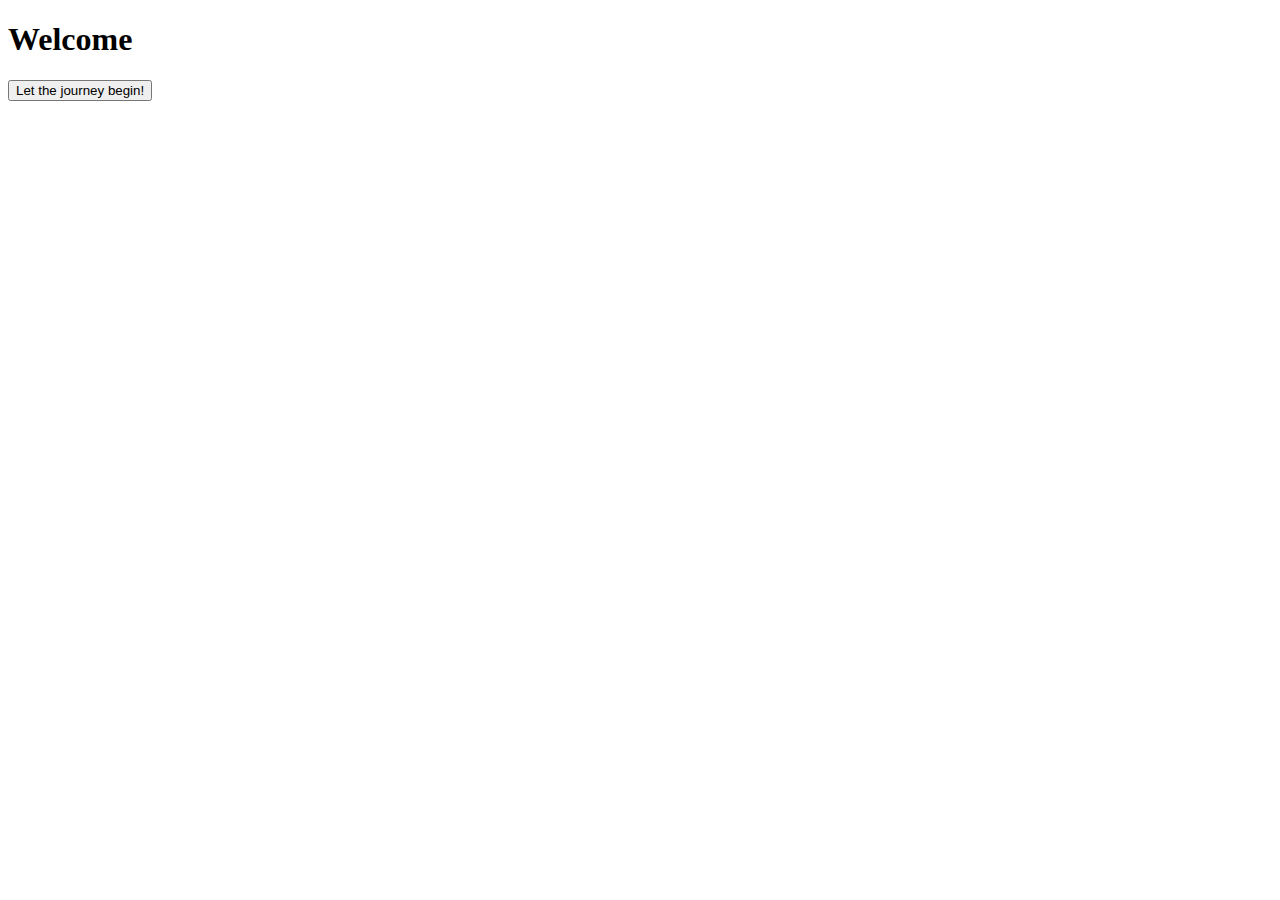
==== intro.html @ be4ce1c2 "Splash screen with animation" ====
<!DOCTYPE html>
<html lang="en">
<head>
  <meta charset="UTF-8">
  <meta name="viewport" content="width=device-width, initial-scale=1.0">
  <title>Intro</title>
  <link rel="stylesheet" href="https://fonts.googleapis.com/css?family=Exo">
  <link rel="stylesheet" href="styles/intro.css">
</head>
<body>
  <div class="header">
    <div class="section">
      <h1 class="welcome">Welcome</h1>
    </div>
    <div class="Q">

    </div>
    <div class="T"></div>
  </div>
  <div class="mainlink">
    <button class="begin" onclick="begin()">Let the journey begin!

    </button>
  </div>
  <script>
    function begin(){
      window.location.replace("index.html");
    }
  </script>
</body>
</html>
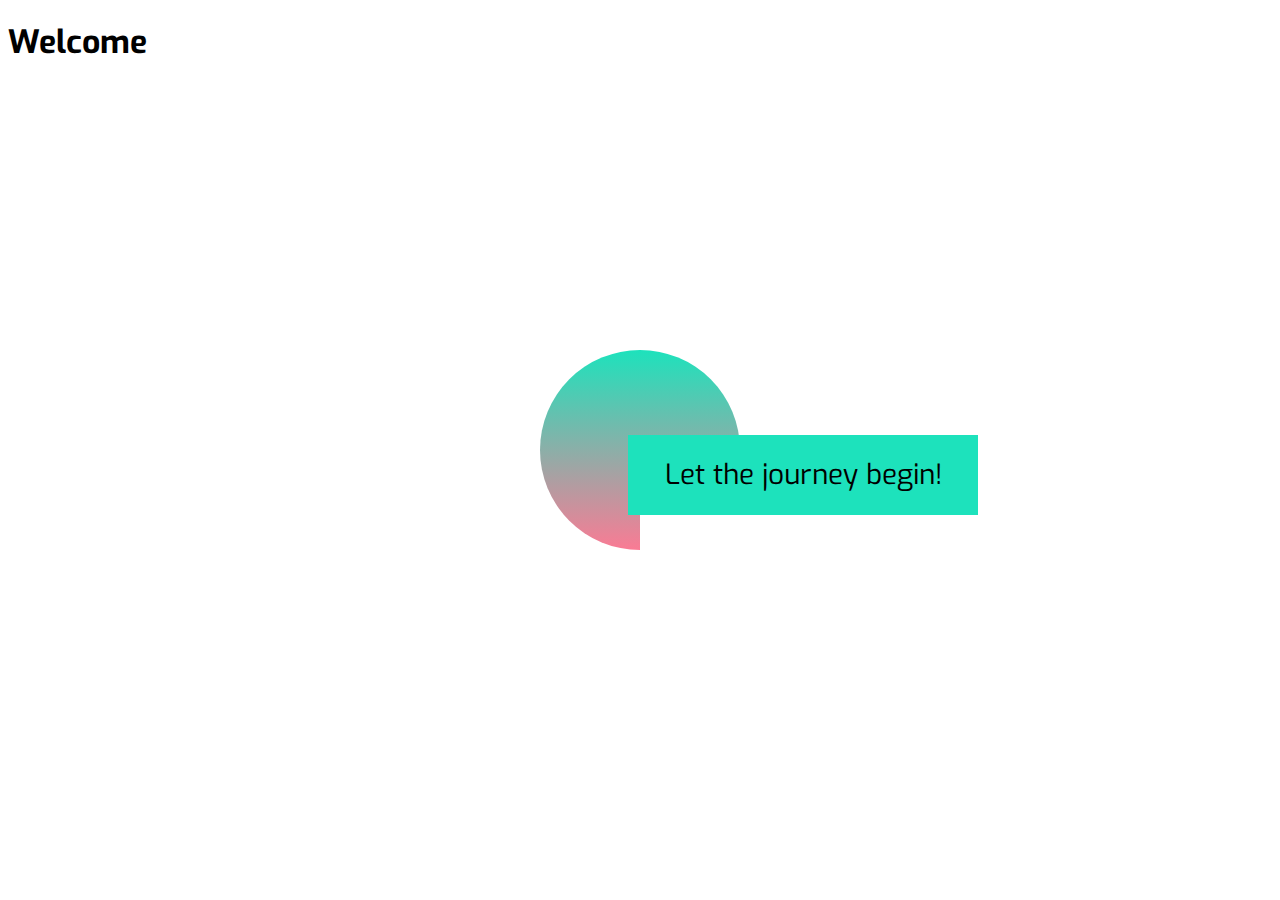
==== commit 7483383c: "Code optimized" ====
--- a/intro.html
+++ b/intro.html
@@ -8,20 +8,25 @@
   <link rel="stylesheet" href="styles/intro.css">
 </head>
 <body>
+  
   <div class="header">
-    <div class="section">
+   
       <h1 class="welcome">Welcome</h1>
-    </div>
-    <div class="Q">
-
-    </div>
-    <div class="T"></div>
+    <div class="icon">
+      <div class="Q"></div>
   </div>
+  
   <div class="mainlink">
-    <button class="begin" onclick="begin()">Let the journey begin!
+    <button class="begin" accesskey="b" onclick="begin()">Let the journey begin!
 
     </button>
   </div>
+</div>
+  <audio autoplay>
+    <source src="sounds/s2.mp3" type="audio/mp3">
+      <p>Your browser doesn't support HTML5 audio.</p>
+  </audio>
+  
   <script>
     function begin(){
       window.location.replace("index.html");
--- a/styles/intro.css
+++ b/styles/intro.css
@@ -0,0 +1,163 @@
+body{
+  font-family: Exo, sans-serif;
+
+}
+
+.section{
+  width:250px;
+  height:60px;
+  margin-top:100px;
+  margin-left:650px;
+  border:2px solid #e21d43;
+ /* background:linear-gradient(45deg,#0CF5F5,#e21d43);*/
+animation-name: wel;
+animation-duration: 4s;
+animation-fill-mode: forwards;
+}
+
+@keyframes wel{
+  0%{
+    transform:scale(0.5);
+    opacity:0.1;
+    
+  }
+  50%{
+    transform:scale(1);
+    opacity:1;
+  }
+ 
+  100%{
+    transform:scale(1)
+    opacity:1;
+  }
+
+}
+
+
+
+.section> .welcome{
+  text-align:center;
+  margin:10px;
+  font-size:38px;
+  color: #e21d43;
+  
+}
+
+.Q{
+  position: absolute;
+  margin: auto;
+  top: 0;
+  right: 0;
+  bottom: 0;
+  left: 0;
+  background: linear-gradient(
+    180deg,
+    #1DE2BC,
+    #fa7b94
+  );
+  height: 200px;
+  width: 200px;
+  border-radius:50%;
+  animation-name:symbol;
+  animation-delay: 2s;
+  animation-duration:3s;
+  animation-fill-mode: forwards;
+}
+
+.Q::before{
+  position: absolute;
+  content:"";
+  top: 100px;
+  left:100px;
+  background-color:white;
+  height: 100px;
+  width: 100px;
+  
+}
+.Q::after{
+  position: absolute;
+  content:"";
+  top: 100px;
+  left:100px;
+  background-color: white;
+  height: 100px;
+  width: 100px;
+  
+}
+
+.T{
+  position:relative;
+  content:"";
+  top:250px;
+  left:43px;
+  margin:auto;
+  background: linear-gradient(
+    180deg,
+    #1DE2BC,
+    #fa7b94
+  );
+  height: 60px;
+  width: 90px;
+  
+  transform:rotate(20deg);
+  animation-name:tilde;
+  animation-delay: 0;
+  animation-duration: 5s;
+  animation-fill-mode: forwards;
+  
+}
+
+@keyframes symbol{
+  50%{
+    transform:rotate(20deg);
+  }
+  100%{
+    transform:rotate(20deg);
+  }
+}
+@keyframes tilde{
+  0%{
+    opacity:0;
+  }
+  20%{
+    opacity:0
+  }
+  50%{
+    opacity:0;
+  }
+  70%{
+    opacity:0
+  }
+  100%{
+    opacity:1;
+  }
+}
+
+.mainlink{
+  position:relative;
+  top:350px;
+  left:620px;
+}
+ .begin{
+  color:black;
+  background-color: #1DE2BC;
+  font-size:28px;
+  font-family:Exo;
+  width:350px;
+  height:80px;
+  border: 0px;
+ animation-name:begin;
+ animation-duration:8s;
+}
+
+@keyframes begin{
+  0%{
+    opacity:0;
+  }
+  70%{
+    opacity:0;
+  }
+  100%{
+    opacity:1;
+  }
+}